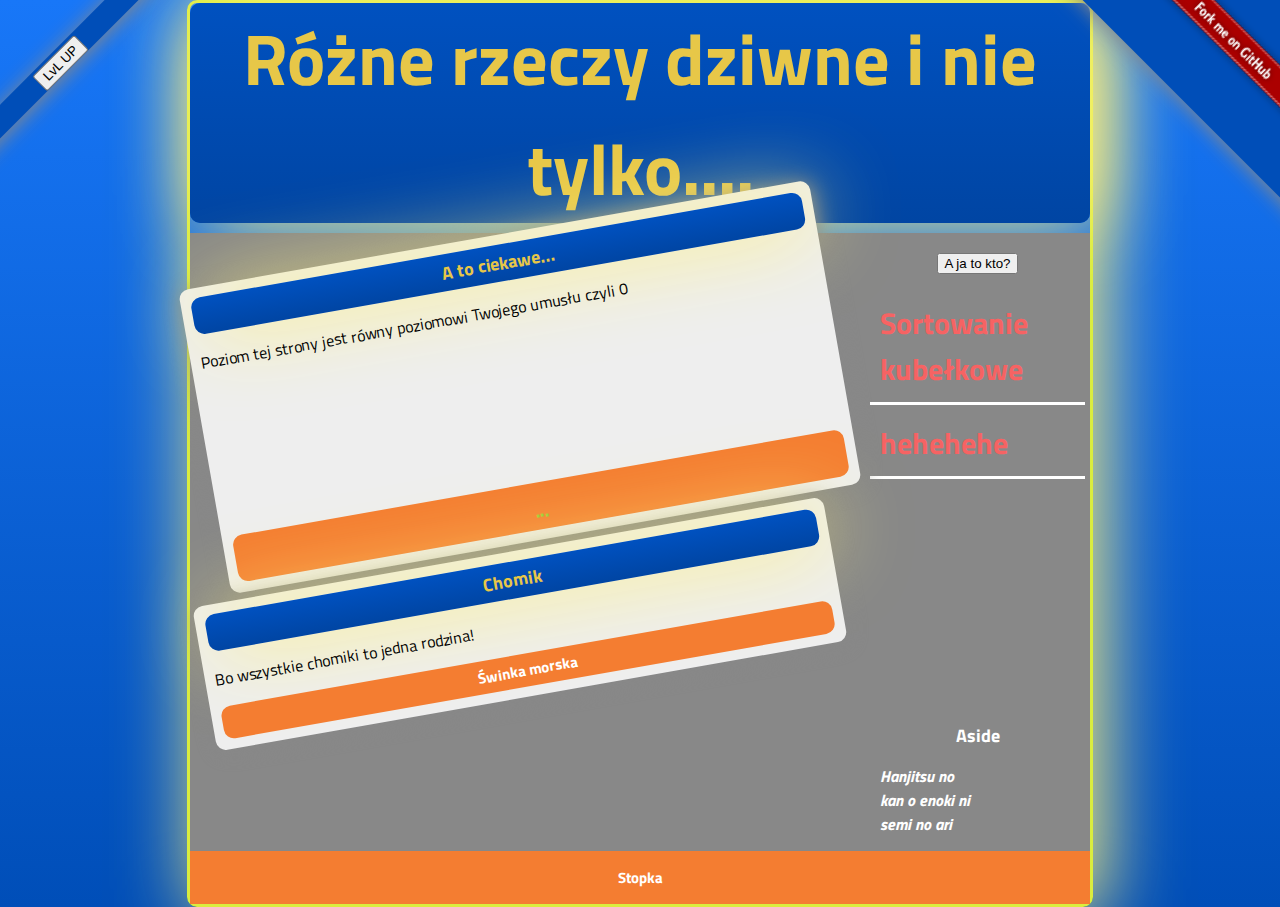
==== index.html @ 525c5bed "ie i tak nie działa" ====
<!DOCTYPE html>
<html>
<head>
	<title>Momo</title>



	<meta name="description" content="JS">
	<meta name="keywords" content="JS, JavaScript">
	<meta name="author" content="Niksior">
	<meta charset="utf-8">

	<link rel="stylesheet" href="styl.css">
	<link href='http://fonts.googleapis.com/css?family=Oswald&subset=latin,latin-ext' rel='stylesheet' type='text/css'>
	<link href='http://fonts.googleapis.com/css?family=Titillium+Web&subset=latin,latin-ext' rel='stylesheet' type='text/css'>


	<script src="js.js"></script>

</head>

<body>
	<script src="js2.js"></script>

	<header>

		<h1>Różne rzeczy dziwne i nie tylko....</h1>

		<lCorner>
			<input onclick="lvl()" type="button" value="LvL UP" name="hihi">
		</lCorner>

		<rCorner>
			<a href="https://github.com/Niksior"><img src="fork2.png"></a>
		</rCorner>

	</header>

	<div id="container">

		<nav>
			<h3><input onclick="imie()" type="button" value="A ja to kto?" name="B1"></h3>
			<a href="/chomik/kub/">Sortowanie kubełkowe</a>
			<a href="/chomik/ind/">hehehehe</a>
		</nav>

			<section>
				<article>
					<header>
						<h1>A to ciekawe...</h1>
					</header>
						<p id="wlvl">Poziom tej strony jest równy poziomowi Twojego umusłu czyli 0</p>
					<footer>
						<tro id="wys">...</tro>
					</footer>
				</article>
				<article>
					<header>
						<h1>Chomik</h1>
					</header>
						<p>Bo wszystkie chomiki to jedna rodzina!</p>
					<footer>
						<h2>Świnka morska</h2>
					</footer>
				</article>
			</section>

			<aside>
				<h3>Aside</h3>
				<p>Hanjitsu no<br>kan o enoki ni<br>semi no ari</p>
			</aside>
			<footer>
				<h2>Stopka</h2>
			</footer>
	</div>
</body>
</html>
---- styl.css ----
body {
	font-family: 'Titillium Web', sans-serif;
	margin: 0px auto;
	max-width:900px;
	border: solid;
	border-color:#daed3e;

	
	
	-webkit-border-radius: 10px;
	-moz-border-radius: 10px;
	border-radius: 10px;
	-webkit-box-shadow: #fff17c 10px 10px 80px;
	-moz-box-shadow: #fff17c 10px 10px 80px;
	-ms-box-shadow: #fff17c 10px 10px 80px;
	o-box-shadow: #fff17c 10px 10px 80px;
	box-shadow: #fff17c 10px 10px 80px;

	background: -webkit-gradient(linear, 0 0, 0 bottom, from(#1877f8), to(#004eb8));
	background: -webkit-linear-gradient(#1877f8, #004eb8);
	background: -moz-linear-gradient(#1877f8, #004eb8);
	background: -ms-linear-gradient(#1877f8, #004eb8);
	background: o-linear-gradient(#1877f8, #004eb8);
	background: linear-gradient(#1877f8, #004eb8);
}

header {
	background: -webkit-gradient(linear, 0 0, 0 bottom, from(#0051c0), to(#0045a3));
	background: -webkit-linear-gradient(#0051c0, #0045a3);
	background: -moz-linear-gradient(#0051c0, #0045a3);
	background: -ms-linear-gradient(#0051c0, #0045a3);
	background: o-linear-gradient(#0051c0, #0045a3);
	background: linear-gradient(#0051c0, #0045a3);

	-webkit-box-shadow: #fff17c 10px 0px 80px;
	-moz-box-shadow: #fff17c 10px 0px 80px;
	-ms-box-shadow: #fff17c 10px 0px 80px;
	o-box-shadow: #fff17c 10px 0px 80px;
	box-shadow: #fff17c 10px 0px 80px;

	-webkit-border-radius: 10px;
	-moz-border-radius: 10px;
	border-radius: 10px;

	display: block;
	color: #dc13a1;
	text-align: center;
	cursor: move;
	
}

header h2 {
	margin: 0px;
}

h1 {
	font-size: 72px;
	margin: 0px;
	color: #e7c748;
}

h2 {
	font-size: 24px;
	margin: 0px;
	text-align: center;
	color: #bc1861;
}

h3 {
	font-size: 18px;
	margin: 0px;
	text-align: center;
	color: #cdcc51;
}

lCorner {
	color: #a8a730;
	background-color: #004eb8;
	-webkit-box-shadow: 2px 2px 20px #888;
	-webkit-transform: rotate(-45deg);
	-moz-box-shadow: 2px 2px 20px #888;
	-moz-transform: rotate(-45deg);
	position: absolute;
	padding: 0px 150px;
	top: 50px;
	left: -120px;
	text-align:center;
}

rCorner {
	color: #a8a730;
	background-color: #004eb8;
	-webkit-box-shadow: 2px 2px 20px #888;
	-webkit-transform: rotate(45deg);
	-moz-box-shadow: 2px 2px 20px #888;
	-moz-transform: rotate(45deg);
	position: absolute;
	padding: 0px 150px;
	top: -30px;
	right: -200px;
	text-align:center;
}

tro {
	font-family: 'Oswald', sans-serif;
	font-size: 25px;
	margin: 0px;
	text-align:center;
	color: #99CC33;
}

nav {
	display: block;
	width: 25%;
	float: right;
	color: #883e3e;
	font-size: 30px;
}

nav a:link, nav a:visited{
	display: block;
	border-bottom: 3px solid #fff;
	padding: 10px;
	text-decoration: none;
	font-weight: bold;
	margin: 5px;
	color: #f66363;
}

nav a:hover {
	color: white;
	background-color: #F47D31;
}

nav h3 {
	margin: 15px;
	color: white;
}

#container {
	background-color: #888;
}

article {
	background-color: #eee;
	display: block;
	max-width: 620px;
	float: center;
	margin: 10px;
	padding: 10px;
	-webkit-border-radius: 10px;
	-moz-border-radius: 10px;
	border-radius: 10px;
	-webkit-box-shadow: 2px 2px 20px #888;
	-webkit-transform: rotate(-10deg);
	-moz-box-shadow: 2px 2px 20px #888;
	-moz-transform: rotate(-10deg);
}

article header {
	-webkit-border-radius: 10px;
	-moz-border-radius: 10px;
	border-radius: 10px;
	padding: 5px;
}

article footer {
	-webkit-border-radius: 10px;
	-moz-border-radius: 10px;
	border-radius: 10px;
	padding: 5px;
}

article h1 {
	font-size: 18px;
}

aside {
	display: block;
	width: 25%;
	float: right;
}

aside h3 {
	margin: 15px;
	color: white;
}

aside p {
	margin: 15px;
	color: white;
	font-weight: bold;
	font-style: italic;
}

footer {
	clear: both;
	display: block;
	background-color: #F47D31;
	color: #FFFFFF;
	text-align: center;
	padding: 15px;
}

footer h2 {
	font-size: 15px;
	color: white;
}

a {
	color: #F47D31;
}

a:hover {
	text-decoration: underline;
}
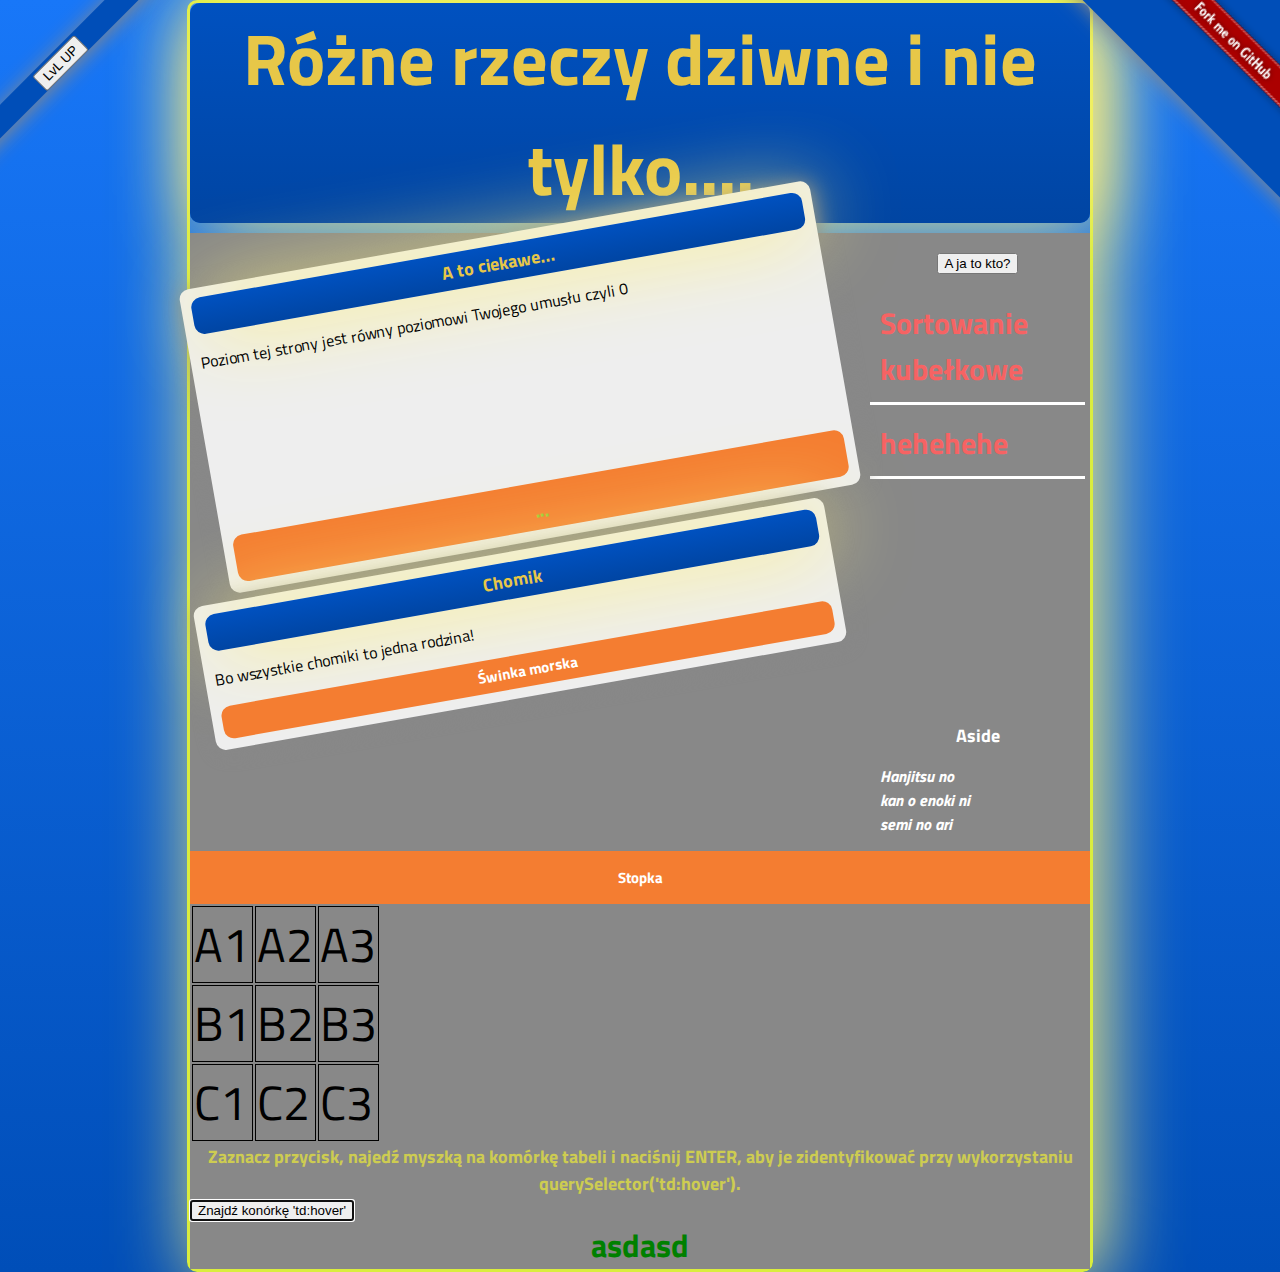
==== commit 21df1848: "ciągle nie działa prawie nic" ====
--- a/index.html
+++ b/index.html
@@ -72,6 +72,24 @@
 			<footer>
 				<h2>Stopka</h2>
 			</footer>
+
+			<section>
+				<table>
+					<tr>
+						<td>A1</td> <td>A2</td> <td>A3</td>
+					</tr>
+					<tr>
+						<td>B1</td> <td>B2</td> <td>B3</td>
+					</tr>
+					<tr>
+						<td>C1</td> <td>C2</td> <td>C3</td>
+					</tr>
+				</table>
+
+				<h3>Zaznacz przycisk, najedź myszką na komórkę tabeli i naciśnij ENTER, aby je zidentyfikować przy wykorzystaniu querySelector('td:hover').</h3>
+				<button type="button" id="findHover" autofocus>Znajdź konórkę 'td:hover'</button>
+				<h3 id="hoverResult"> asdasd </h3>
+			</section>
 	</div>
 </body>
 </html>
--- a/styl.css
+++ b/styl.css
@@ -213,4 +213,19 @@
 
 a:hover {
 	text-decoration: underline;
+}
+
+td {
+	border-style: solid;
+	border-width: 1px;
+	font-size: 300%;
+}
+
+td:hover {
+	background-color: cyan;
+}
+
+#hoverResult {
+	color: green;
+	font-size: 200%
 }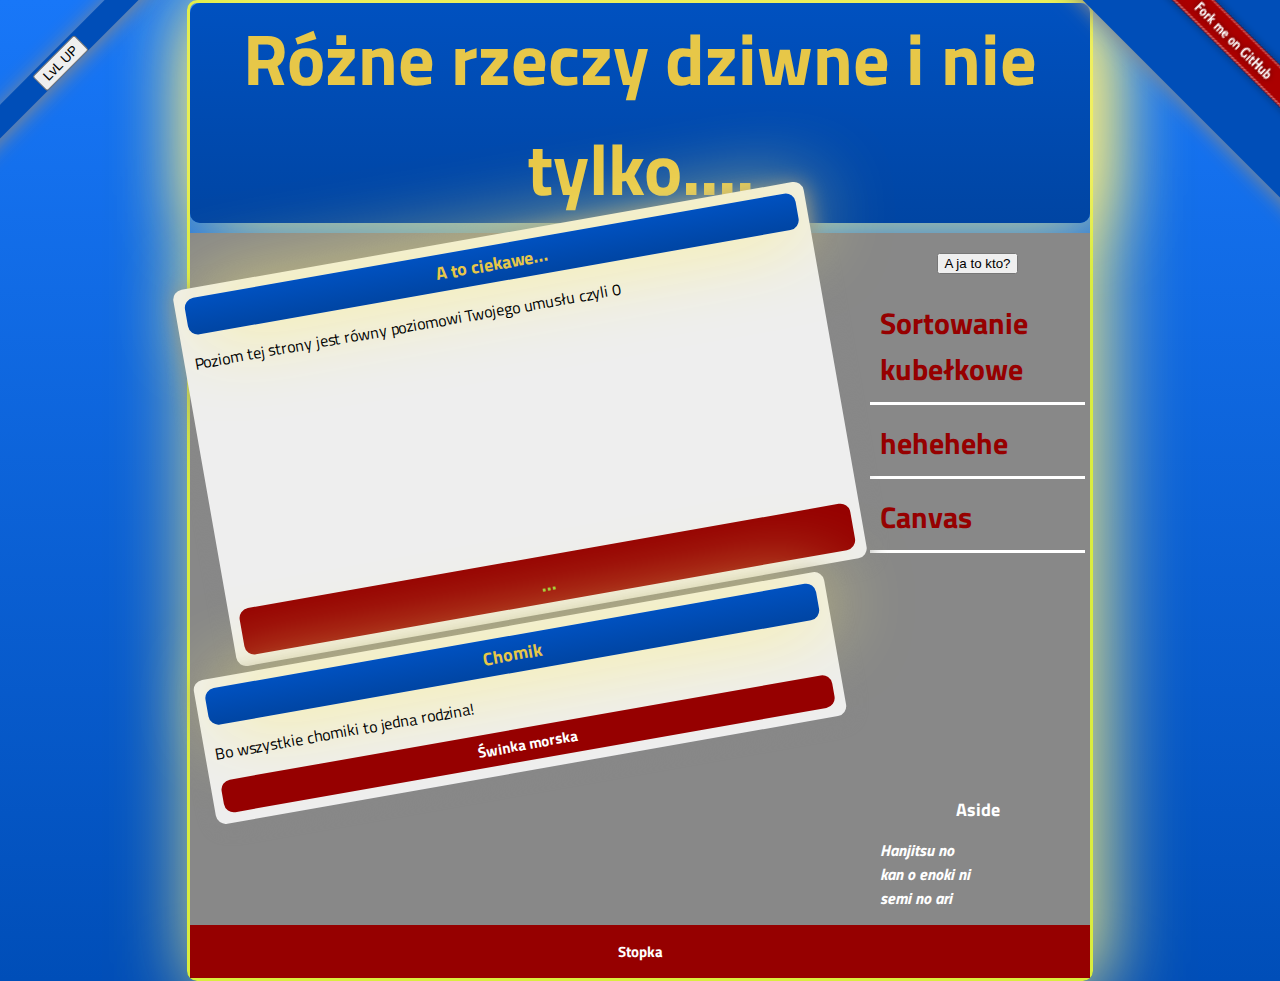
==== commit acd31365: "canvas sart" ====
--- a/index.html
+++ b/index.html
@@ -42,6 +42,7 @@
 			<h3><input onclick="imie()" type="button" value="A ja to kto?" name="B1"></h3>
 			<a href="/chomik/kub/">Sortowanie kubełkowe</a>
 			<a href="/chomik/ind/">hehehehe</a>
+			<a href="/chomik/can/">Canvas</a>
 		</nav>
 
 			<section>
@@ -73,23 +74,7 @@
 				<h2>Stopka</h2>
 			</footer>
 
-			<section>
-				<table>
-					<tr>
-						<td>A1</td> <td>A2</td> <td>A3</td>
-					</tr>
-					<tr>
-						<td>B1</td> <td>B2</td> <td>B3</td>
-					</tr>
-					<tr>
-						<td>C1</td> <td>C2</td> <td>C3</td>
-					</tr>
-				</table>
-
-				<h3>Zaznacz przycisk, najedź myszką na komórkę tabeli i naciśnij ENTER, aby je zidentyfikować przy wykorzystaniu querySelector('td:hover').</h3>
-				<button type="button" id="findHover" autofocus>Znajdź konórkę 'td:hover'</button>
-				<h3 id="hoverResult"> asdasd </h3>
-			</section>
+			
 	</div>
 </body>
 </html>
--- a/styl.css
+++ b/styl.css
@@ -1,3 +1,4 @@
+
 body {
 	font-family: 'Titillium Web', sans-serif;
 	margin: 0px auto;
@@ -113,7 +114,7 @@
 	display: block;
 	width: 25%;
 	float: right;
-	color: #883e3e;
+	color: #960000;
 	font-size: 30px;
 }
 
@@ -124,7 +125,7 @@
 	text-decoration: none;
 	font-weight: bold;
 	margin: 5px;
-	color: #f66363;
+	color: #960000;
 }
 
 nav a:hover {
@@ -196,7 +197,7 @@
 footer {
 	clear: both;
 	display: block;
-	background-color: #F47D31;
+	background-color: #960000;
 	color: #FFFFFF;
 	text-align: center;
 	padding: 15px;
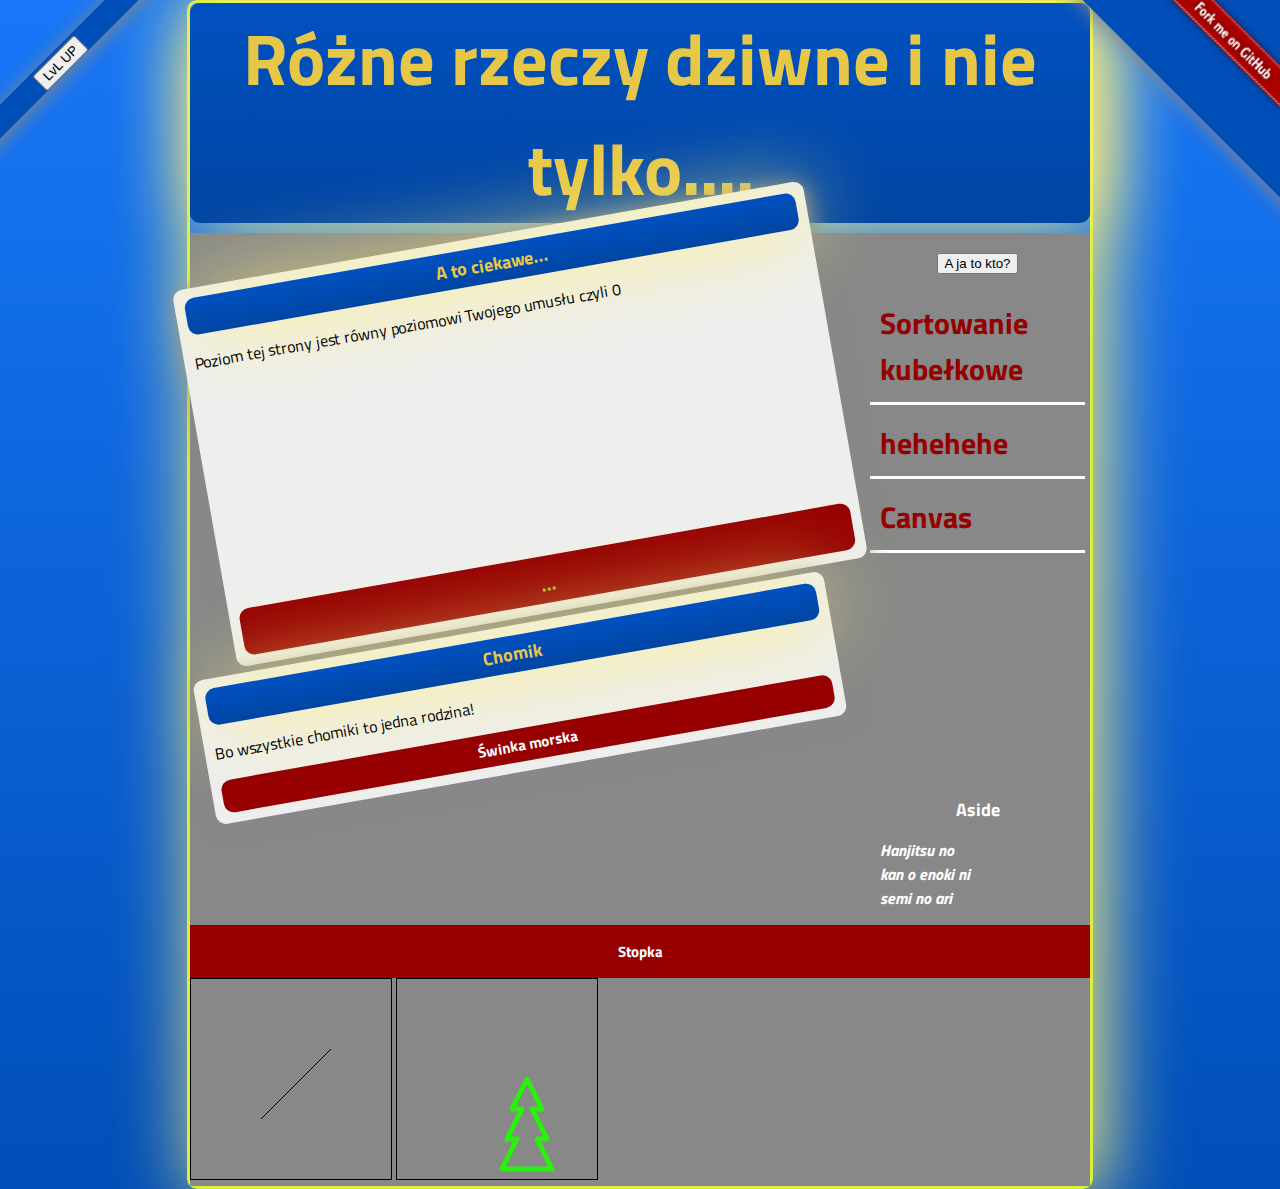
==== commit ac1442a0: "canvas sztart" ====
--- a/index.html
+++ b/index.html
@@ -74,7 +74,12 @@
 				<h2>Stopka</h2>
 			</footer>
 
-			
+			<section>
+				<canvas id="diagonal" style="border: 1px solid;" width="200" height="200">
+				</canvas>
+				<canvas id="trails" style="border: 1px solid;" width="200" height="200">
+				</canvas>
+			</section>
 	</div>
 </body>
 </html>
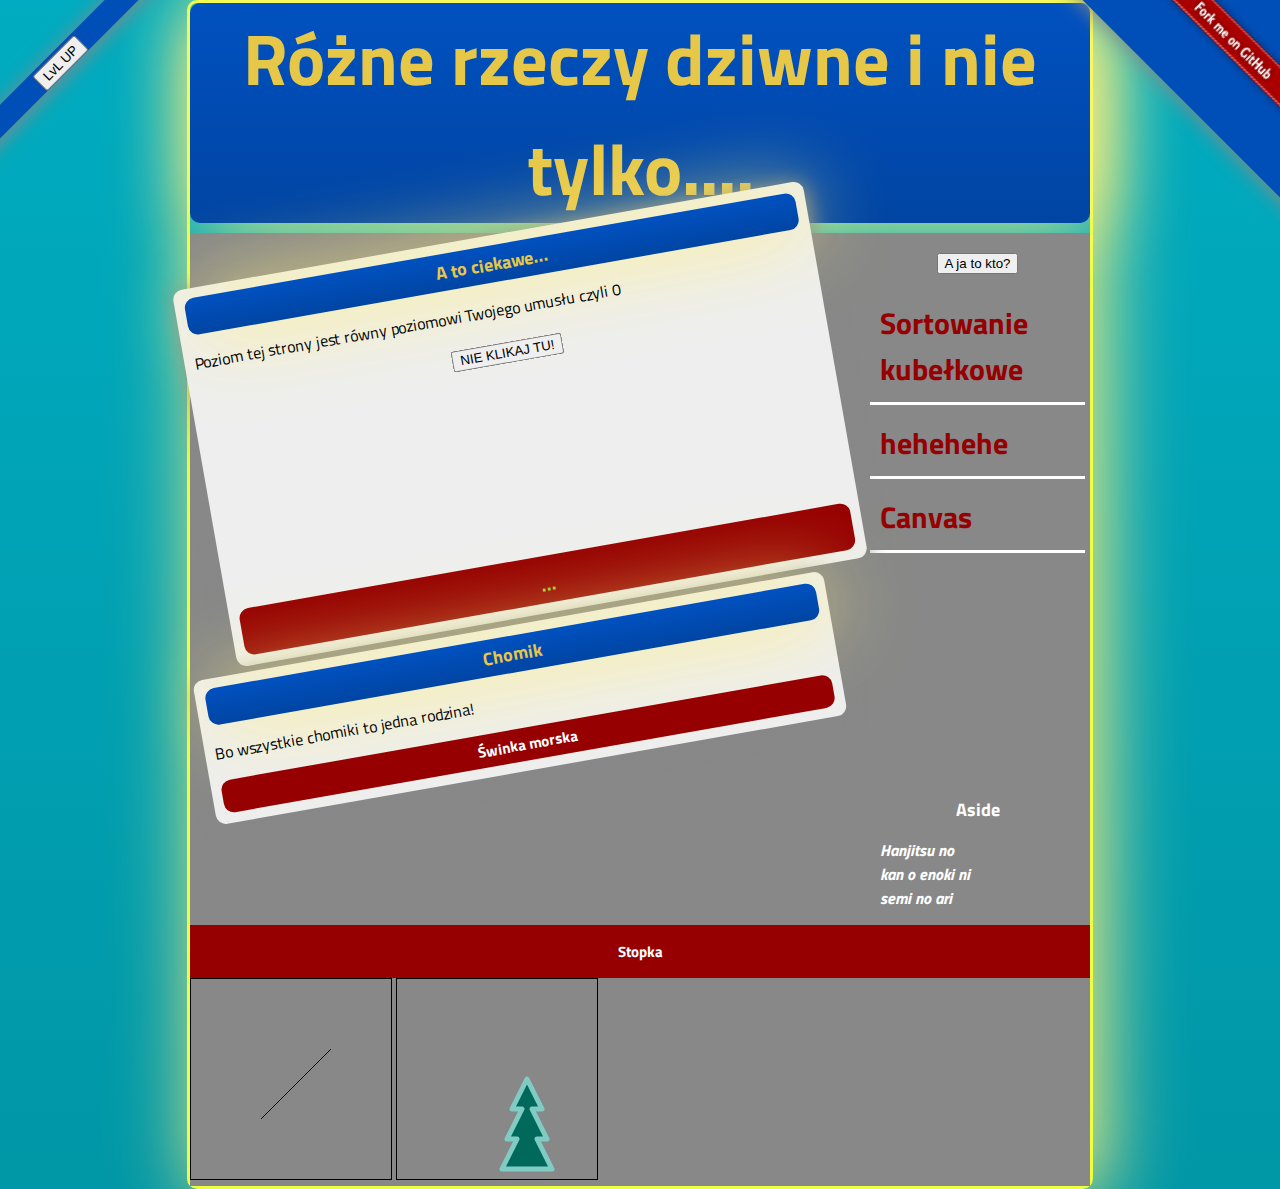
==== commit 4c9abe6f: "Trolujemy" ====
--- a/index.html
+++ b/index.html
@@ -14,7 +14,7 @@
 	<link href='http://fonts.googleapis.com/css?family=Oswald&subset=latin,latin-ext' rel='stylesheet' type='text/css'>
 	<link href='http://fonts.googleapis.com/css?family=Titillium+Web&subset=latin,latin-ext' rel='stylesheet' type='text/css'>
 
-
+	<script src="modernizr.min.js"></script>
 	<script src="js.js"></script>
 
 </head>
@@ -51,6 +51,7 @@
 						<h1>A to ciekawe...</h1>
 					</header>
 						<p id="wlvl">Poziom tej strony jest równy poziomowi Twojego umusłu czyli 0</p>
+						<h3><input onclick="/chomik/death/" type="button" value="NIE KLIKAJ TU!" name="B1"></h3>
 					<footer>
 						<tro id="wys">...</tro>
 					</footer>
--- a/styl.css
+++ b/styl.css
@@ -4,7 +4,7 @@
 	margin: 0px auto;
 	max-width:900px;
 	border: solid;
-	border-color:#daed3e;
+	border-color:#eeff41;
 
 	
 	
@@ -17,12 +17,12 @@
 	o-box-shadow: #fff17c 10px 10px 80px;
 	box-shadow: #fff17c 10px 10px 80px;
 
-	background: -webkit-gradient(linear, 0 0, 0 bottom, from(#1877f8), to(#004eb8));
-	background: -webkit-linear-gradient(#1877f8, #004eb8);
-	background: -moz-linear-gradient(#1877f8, #004eb8);
-	background: -ms-linear-gradient(#1877f8, #004eb8);
-	background: o-linear-gradient(#1877f8, #004eb8);
-	background: linear-gradient(#1877f8, #004eb8);
+	background: -webkit-gradient(linear, 0 0, 0 bottom, from(#00acc1), to(#0097a7));
+	background: -webkit-linear-gradient(#00acc1, #0097a7);
+	background: -moz-linear-gradient(#00acc1, #0097a7);
+	background: -ms-linear-gradient(#00acc1, #0097a7);
+	background: o-linear-gradient(#00acc1, #0097a7);
+	background: linear-gradient(#00acc1, #0097a7);
 }
 
 header {
@@ -229,4 +229,4 @@
 #hoverResult {
 	color: green;
 	font-size: 200%
-}+}
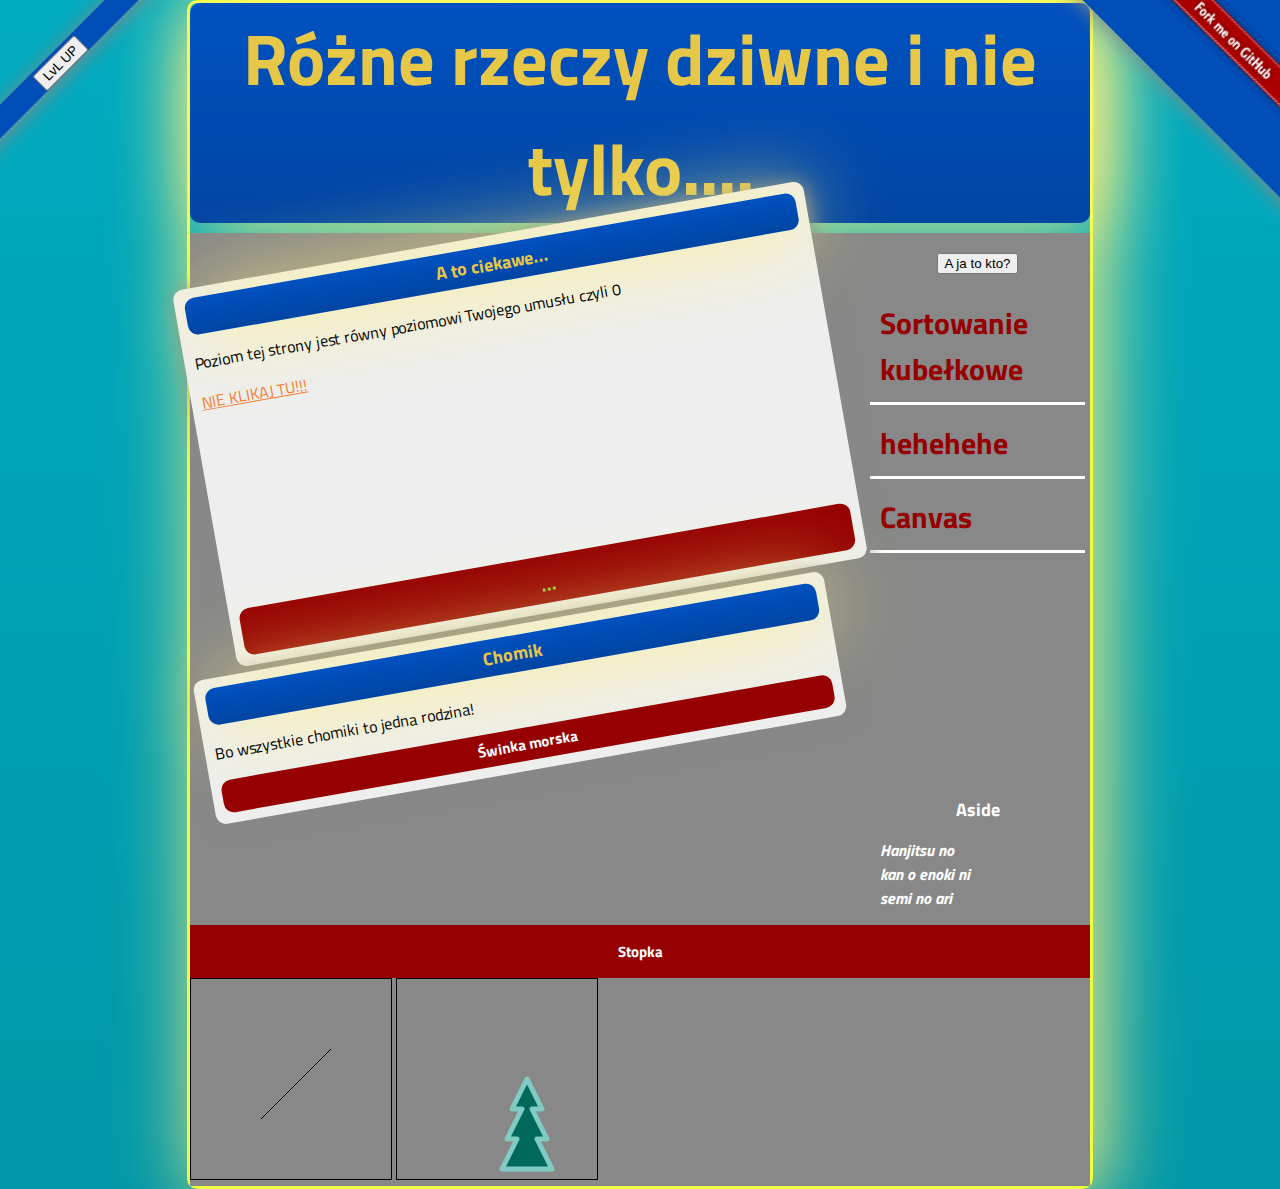
==== commit 29d96acb: "trolowanie cd" ====
--- a/index.html
+++ b/index.html
@@ -51,7 +51,7 @@
 						<h1>A to ciekawe...</h1>
 					</header>
 						<p id="wlvl">Poziom tej strony jest równy poziomowi Twojego umusłu czyli 0</p>
-						<h3><input onclick="/chomik/death/" type="button" value="NIE KLIKAJ TU!" name="B1"></h3>
+						<a href="/chomik/death/">NIE KLIKAJ TU!!!</a>
 					<footer>
 						<tro id="wys">...</tro>
 					</footer>
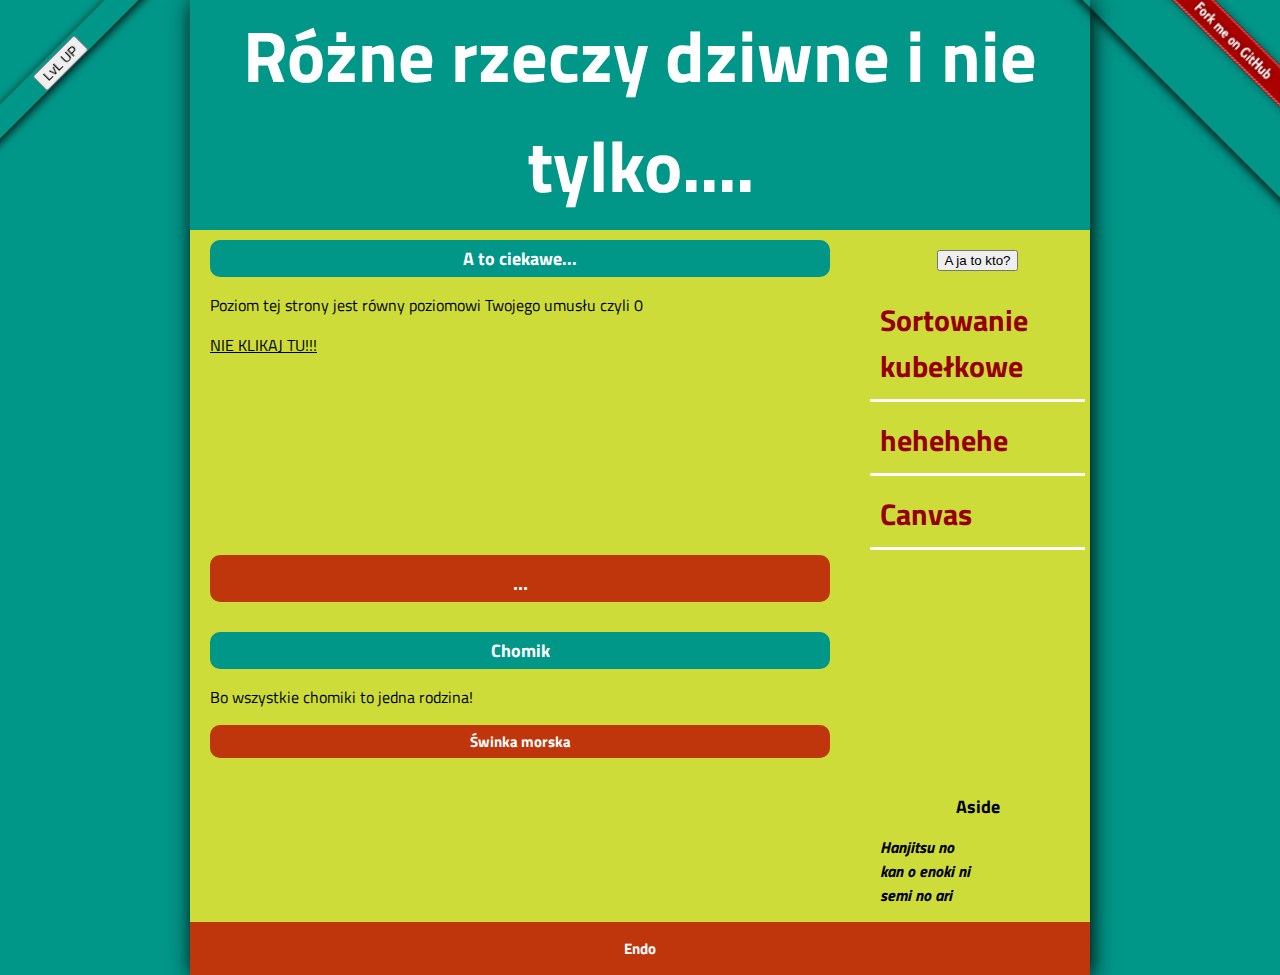
==== commit d2d0a3fa: "c" ====
--- a/index.html
+++ b/index.html
@@ -72,15 +72,8 @@
 				<p>Hanjitsu no<br>kan o enoki ni<br>semi no ari</p>
 			</aside>
 			<footer>
-				<h2>Stopka</h2>
+				<h2>Endo</h2>
 			</footer>
-
-			<section>
-				<canvas id="diagonal" style="border: 1px solid;" width="200" height="200">
-				</canvas>
-				<canvas id="trails" style="border: 1px solid;" width="200" height="200">
-				</canvas>
-			</section>
 	</div>
 </body>
 </html>
--- a/styl.css
+++ b/styl.css
@@ -3,51 +3,22 @@
 	font-family: 'Titillium Web', sans-serif;
 	margin: 0px auto;
 	max-width:900px;
-	border: solid;
-	border-color:#eeff41;
-
-	
-	
-	-webkit-border-radius: 10px;
-	-moz-border-radius: 10px;
-	border-radius: 10px;
-	-webkit-box-shadow: #fff17c 10px 10px 80px;
-	-moz-box-shadow: #fff17c 10px 10px 80px;
-	-ms-box-shadow: #fff17c 10px 10px 80px;
-	o-box-shadow: #fff17c 10px 10px 80px;
-	box-shadow: #fff17c 10px 10px 80px;
-
-	background: -webkit-gradient(linear, 0 0, 0 bottom, from(#00acc1), to(#0097a7));
-	background: -webkit-linear-gradient(#00acc1, #0097a7);
-	background: -moz-linear-gradient(#00acc1, #0097a7);
-	background: -ms-linear-gradient(#00acc1, #0097a7);
-	background: o-linear-gradient(#00acc1, #0097a7);
-	background: linear-gradient(#00acc1, #0097a7);
+	background-color: #009688;
+	box-shadow: 2px 2px 20px #000000;
 }
 
 header {
-	background: -webkit-gradient(linear, 0 0, 0 bottom, from(#0051c0), to(#0045a3));
-	background: -webkit-linear-gradient(#0051c0, #0045a3);
-	background: -moz-linear-gradient(#0051c0, #0045a3);
-	background: -ms-linear-gradient(#0051c0, #0045a3);
-	background: o-linear-gradient(#0051c0, #0045a3);
-	background: linear-gradient(#0051c0, #0045a3);
-
-	-webkit-box-shadow: #fff17c 10px 0px 80px;
-	-moz-box-shadow: #fff17c 10px 0px 80px;
-	-ms-box-shadow: #fff17c 10px 0px 80px;
-	o-box-shadow: #fff17c 10px 0px 80px;
-	box-shadow: #fff17c 10px 0px 80px;
-
-	-webkit-border-radius: 10px;
-	-moz-border-radius: 10px;
-	border-radius: 10px;
-
+	background-color: #009688;
 	display: block;
-	color: #dc13a1;
+	color: #FFFFFF;
 	text-align: center;
 	cursor: move;
+
 	
+}
+
+header h1 {
+	background-color: #009688;
 }
 
 header h2 {
@@ -57,49 +28,47 @@
 h1 {
 	font-size: 72px;
 	margin: 0px;
-	color: #e7c748;
+	color: #FFFFFF;
 }
 
 h2 {
 	font-size: 24px;
 	margin: 0px;
 	text-align: center;
-	color: #bc1861;
+	color: #FFFFFF;
 }
 
 h3 {
 	font-size: 18px;
 	margin: 0px;
 	text-align: center;
-	color: #cdcc51;
+	color: #FFFFFF;
 }
 
 lCorner {
-	color: #a8a730;
-	background-color: #004eb8;
 	-webkit-box-shadow: 2px 2px 20px #888;
 	-webkit-transform: rotate(-45deg);
 	-moz-box-shadow: 2px 2px 20px #888;
 	-moz-transform: rotate(-45deg);
-	position: absolute;
+	position: fixed;
 	padding: 0px 150px;
 	top: 50px;
 	left: -120px;
 	text-align:center;
+	box-shadow: 2px 2px 10px #000000;
 }
 
 rCorner {
-	color: #a8a730;
-	background-color: #004eb8;
 	-webkit-box-shadow: 2px 2px 20px #888;
 	-webkit-transform: rotate(45deg);
 	-moz-box-shadow: 2px 2px 20px #888;
 	-moz-transform: rotate(45deg);
-	position: absolute;
+	position: fixed;
 	padding: 0px 150px;
 	top: -30px;
 	right: -200px;
 	text-align:center;
+	box-shadow: 2px 2px 10px #000000;
 }
 
 tro {
@@ -107,14 +76,14 @@
 	font-size: 25px;
 	margin: 0px;
 	text-align:center;
-	color: #99CC33;
+	color: #FFFFFF;
 }
 
 nav {
 	display: block;
 	width: 25%;
 	float: right;
-	color: #960000;
+	color: #FFFFFF;
 	font-size: 30px;
 }
 
@@ -129,21 +98,21 @@
 }
 
 nav a:hover {
-	color: white;
+	color: #000000;
 	background-color: #F47D31;
 }
 
 nav h3 {
 	margin: 15px;
-	color: white;
+	color: #FFFFFF;
 }
 
 #container {
-	background-color: #888;
+	background-color: #cddc39;
 }
 
 article {
-	background-color: #eee;
+	background-color: #cddc39;
 	display: block;
 	max-width: 620px;
 	float: center;
@@ -151,11 +120,6 @@
 	padding: 10px;
 	-webkit-border-radius: 10px;
 	-moz-border-radius: 10px;
-	border-radius: 10px;
-	-webkit-box-shadow: 2px 2px 20px #888;
-	-webkit-transform: rotate(-10deg);
-	-moz-box-shadow: 2px 2px 20px #888;
-	-moz-transform: rotate(-10deg);
 }
 
 article header {
@@ -184,12 +148,12 @@
 
 aside h3 {
 	margin: 15px;
-	color: white;
+	color: #000000;
 }
 
 aside p {
 	margin: 15px;
-	color: white;
+	color: #000000;
 	font-weight: bold;
 	font-style: italic;
 }
@@ -197,7 +161,7 @@
 footer {
 	clear: both;
 	display: block;
-	background-color: #960000;
+	background-color: #bf360c;
 	color: #FFFFFF;
 	text-align: center;
 	padding: 15px;
@@ -205,28 +169,13 @@
 
 footer h2 {
 	font-size: 15px;
-	color: white;
+	color: #FFFFFF;
 }
 
 a {
-	color: #F47D31;
+	color: #000000;
 }
 
 a:hover {
-	text-decoration: underline;
-}
-
-td {
-	border-style: solid;
-	border-width: 1px;
-	font-size: 300%;
-}
-
-td:hover {
-	background-color: cyan;
-}
-
-#hoverResult {
-	color: green;
-	font-size: 200%
-}
+	text-decoration: none;
+}